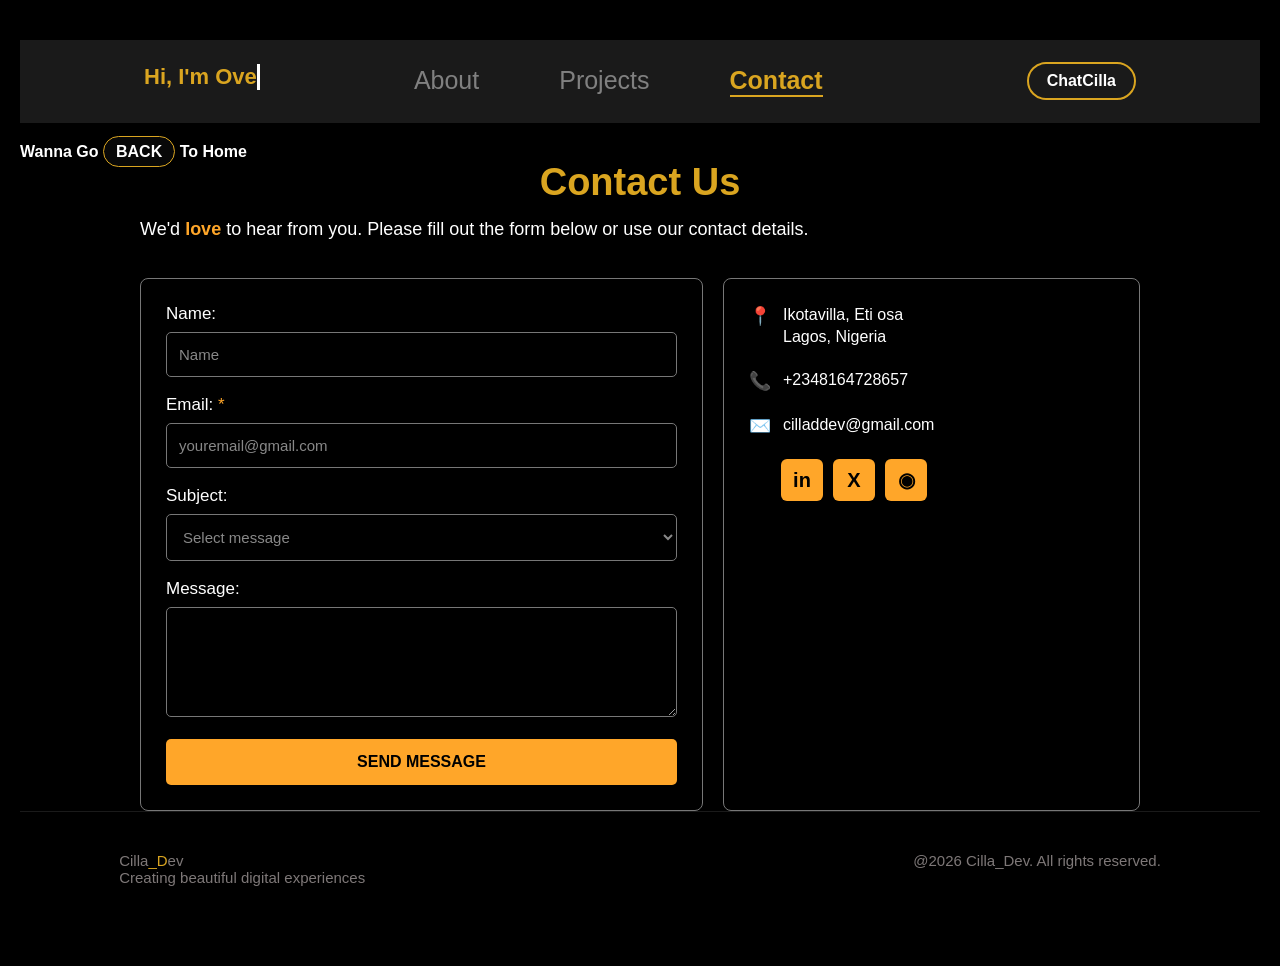
==== contact.html @ f9031429 "first push" ====
<!DOCTYPE html>
<html lang="en">
<head>
    <meta charset="UTF-8">
    <meta name="viewport" content="width=device-width, initial-scale=1.0">
    <title>Cilla_dev Portfolio</title>
    <link rel="stylesheet" href="style.css">
</head>
<body>
    <header>  
        <nav>
            <h1 id="auto-type"></h1>
        
            <div class="nav-links">
                <a href="about.html">About</a>
                <a href="projects.html">Projects</a>
                <a href="contact.html" class="active">Contact</a>
            </div>
            <button href="chat.html">ChatCilla</button>
        </nav>
       <h4>Wanna Go  <a href="index.html">BACK</a> To Home</h4>
       <style>
  *{ margin:0; padding:0; box-sizing:border-box; font-family: Arial, sans-serif; }
  body{ background:#000; color:#fff; padding:40px 20px; }
  .container{ max-width:1000px; margin:auto; }

  h1{ font-size:38px; margin-bottom:12px; color: goldenrod; text-align: center; }
  .sub{ font-size:18px; line-height:1.5; margin-bottom:35px; color:#fff; }
  .sub span{ color:#FFA629; font-weight:bold; }

  .contact-wrap{ display:flex; gap:20px; flex-wrap:wrap; }

  /* LEFT - FORM */
  .form-box{
    flex:1.4; min-width:300px;
    border:1px solid #777;
    border-radius:8px;
    padding:25px;
  }
  .form-box label{ display:block; margin:18px 0 8px; font-size:17px; }
  .form-box label:first-child{ margin-top:0; }
  .required{ color:#FFA629; }
  input, select, textarea{
    width:100%; background:#000; color:#fff;
    border:1px solid #777; border-radius:5px;
    padding:13px 12px; font-size:15px; outline:none;
  }
  input::placeholder, textarea::placeholder{ color:#888; }
  input:focus, select:focus, textarea:focus{ border-color:#FFA629; }
  select{ color:#888; }
  textarea{ height:110px; resize:vertical; }
  .send-btn{
    width:100%; margin-top:18px; padding:14px;
    background:#FFA629; color:#000; border:none;
    border-radius:5px; font-size:16px; font-weight:bold;
    cursor:pointer;
  }
  .send-btn:hover{ background:#ffb84d; }

  /* RIGHT - INFO */
  .info-box{
    flex:1; min-width:280px;
    border:1px solid #777;
    border-radius:8px;
    padding:25px;
  }
  .info-item{ display:flex; gap:12px; margin-bottom:20px; font-size:16px; line-height:1.4; }
  .info-item i{ color:#aaa; font-style:normal; font-size:18px; }
  .info-item a{ color:#fff; text-decoration:none; }

  .socials{ display:flex; gap:10px; margin:5px 0 20px 32px; }
  .socials a{
    width:42px; height:42px; background:#FFA629;
    display:flex; align-items:center; justify-content:center;
    border-radius:6px; font-size:20px; font-weight:bold;
    color:#000; text-decoration:none;
  }

  .map{ width:100%; height:260px; border:0; border-radius:6px; filter:grayscale(1); }


  @media(max-width:700px){
    .contact-wrap{ flex-direction:column; }
    h1{ font-size:30px; }
  }
</style>
</head>
<body>
<div class="container">
<h1>Contact Us</h1>
<p class="sub">We'd <span>love</span> to hear from you. Please fill out the form below or use our contact details.</p>
  <div class="contact-wrap">

    <!-- LEFT FORM -->
    <form class="form-box" action="#" method="post">
      <label>Name:</label>
      <input type="text" placeholder="Name" required>

      <label>Email: <span class="required">*</span></label>
      <input type="email" placeholder="youremail@gmail.com" required>

      <label>Subject:</label>
      <select required>
        <option value="">Select message</option>
        <option>Website Design</option>
        <option>Portfolio Website</option>
        <option>Business Website</option>
        <option>Other</option>
      </select>

      <label>Message:</label>
      <textarea placeholder=""></textarea>

      <button type="submit" class="send-btn">SEND MESSAGE</button>
    </form>

    <!-- RIGHT INFO -->
    <div class="info-box">
      <div class="info-item">
        <i>📍</i>
        <span>Ikotavilla, Eti osa<br>Lagos, Nigeria</span>
      </div>
      <div class="info-item">
        <i>📞</i>
        <a href="tel:+2348164728657">+2348164728657</a>
      </div>
      <div class="info-item">
        <i>✉️</i>
        <a href="mailto:cilladdev@gmail.com">cilladdev@gmail.com</a>
      </div>

      <div class="socials">
        <a href="#">in</a>
        <a href="#">X</a>
        <a href="#">◉</a>
      </div>

      <!-- GOOGLE MAP -->
      <iframe class="map" src="https://www.google.com/maps?q=Lagos,Nigeria&output=embed"></iframe>
    </div>

  </div>
</div>

<footer>
        <div>
            <div class="logo">Cilla<span>_D</span>ev</div>
            <p>Creating beautiful digital experiences</p>
        </div>
        <div>
            @2026 Cilla_Dev. All rights reserved.
        </div>
    </footer>
  <script src="script.js"></script>
</body>
</html>
---- style.css ----
* {
    margin: 0;
    padding: 0;
    box-sizing: border-box;
    font-family: 'Dancing Script';
}
:root {
  --bg: #080808;
  --card: #121212;
  --span: goldenrod;
  --orange-glow: rgba(255,159,28,0.15);
    --text-color: #FFFFFF;
    --border-color: #1A1A1A;
}
.card:hover{
  border-color: var(--orange);
  box-shadow: 0 0 20px var(--orange-glow);
}
body {
    background-color: var(--bg);
    color: var(--text-color);
}
nav {
    display: flex;
    justify-content: space-between;
    align-items: center;
    padding: 20px 10%;
    background-color: var(--border-color);
    position: sticky;
    top: 0;
    z-index: 100;
    border-bottom: 1px solid var(--border-color);
}
.nav-links {
    gap: 30px;
    display: flex;
    font-size: 25px;
}
.nav-links a {
    color: grey;
    text-decoration: none;
    transition: color 0.3s ease;
    align-items: center;
    margin-right: 50px;
}
.nav-links a:hover {
    color: var(--span);
}
.nav-links .active {
    color: goldenrod;
    border-bottom: 2px solid goldenrod;
    font-weight: 700;
}
nav button {
    background:var(--border-color);
    color: var(--text-color);
    border: 2px solid var(--span);
    padding: 8px 18px;
    border-radius: 20px;
    font-weight: 600;
    font-size: 16px;
    cursor: pointer;
    display:inline-block
}
nav button:hover {
    color: var(--span);
}
nav h1 {
    font-size: 22px;
    margin-top: 4px;
    color: var(--span);
    text-align: center;
    overflow: hidden;
    white-space: nowrap;
    border-right: 0.15em solid var(--text-color);
}
h4{
    margin-top: 20px;
}
h4 a{
    background: var(--bg);
    color: var(--text-color);
    text-decoration: none;
    border: 1px solid var(--span);
    padding: 6px 12px;
    border-radius: 22px;
}
h2{
    text-align: center;
    margin-top: 20px;
    font-size: 38px;
    color: var(--text-color);
}
h2 span{
    color: var(--span);
}
.hero {
    margin-left: -40px;
    display: flex;
    padding:  60px 8%;
    justify-content: space-between;
    min-height: 70vh;
    background-color: var(--bg);
    gap: 40px;

}
.small-title {
    font-size: 15px;
    color: var(--span);
    margin-top: 50px;
    margin-left: 10px;
    letter-spacing: 3px;
}
.hero h1 {
    font-size: 100px;
    margin-bottom: 20px;
    line-height: 1.1;
}
.hero h1 span {
    color: var(--span);
}
.hero h3 {
    font-size: 20px;
    margin-bottom: 20px;
}
.hero h3 span {
    color: var(--span);
}
.hero p{
    font-size: 20px;
    line-height: 1.4;
    max-width: 500px;
    font-family: 'Dancing Script';
    color: grey;
}
.notice {
    font-size: 25px;
    color: var(--span);
    margin-top: 20px;
    font-family: 'Dancing Script', cursive;
}
.btn{
    margin-left: 10px;
    gap: 20px;
    font-size: 20px;
    text-decoration: none;
    position: static;
    background-color: var(--bg);
    color: var(--text-color);
    border: 2px solid var(--border-color);
    padding: 5px 18px;
    border-radius: 25px;
    transition: all 0.3s ease;
}
.hero .btn:hover{
    background-color: var(--span);
    color: var(--bg);
    border-color: var(--span);
}
.hero-circle {
    width: 380px;
    height: 540px;
    border-radius: 50%;
    background-color: var(--bg);
    display: flex;
    justify-content: center;
    align-items: center;
    border: 1.5px solid grey;
    position: absolute;
    top: 250px;
    left: 920px;
}
.hero-circle img{
    min-width:280px ;
    position:relative ;
    flex: 1;
    height:500px ;
}
.signature{
    position: absolute;
    bottom: 20px;
    font-size: 35px;
    color: var(--text-color);
    font-family: 'Dancing Script', cursive;
    opacity: 0.7;
}
.signature span{
    color: var(--span);
}
.tag{
    position:absolute;
    background:var(--border-color);
    border: 1px solid grey;
    padding:6px 14px;
    border-radius: 20px;
    font-size: 14px;
    color: var(--span);
    z-index: 3;
    display: flex;
}
.tag.html{
    right: -20px;
    top: 20%;
}
.tag.js{
    bottom: 15%;
    left: -10px;
}
.tag.css{
    top:50%;
    left:-30px ;
}
footer{
    border-top: 1px solid var(--border-color);
    padding: 40px 8%;
    display: flex;
    justify-content: space-between;
    flex-wrap: wrap;
    gap: 20px;
    font-size: 15px;
    color: #7e7878;
}
.logo span{
    color: var(--span);
}
.about{
    margin-left: -40px;
    display: flex;
    padding: 60px 8%;
    justify-content: space-between;
    min-height: 70vh;
    background-color: var(--bg);
    gap: 40px;
}
.about h3{
    font-size: 80px;
    max-width: 400px;
    line-height: 1.3;
    margin-bottom: 20px;
}
.about span{
    color: var(--span);
}
.about p{
    font-size: 20px;
    line-height: 1.4;
    max-width: 600px;
    font-family: 'Dancing Script';
    color: grey;
}
.about strong{
    color: var(--span);
    justify-content: space-between;
    cursor: pointer;
}
.services{
    margin-left: -40px;
    display: flex;
    flex-direction: column;
    padding: 60px 8%;
    justify-content: space-between;
    min-height: 70vh;
    background-color: var(--bg);
    gap: 8px;
}
.cards{
    margin-top: 40px;
    display: grid;
    grid-template-columns: repeat(4, 1fr);
    gap: 40px;
}
.card{
    background: var(--border-color);
    border: 4px solid grey;
    padding: 35px 30px;
    border-radius:20px;
}
.card h4{
    margin: 15px 0 10px;
    font-size: 38px;
    color: var(--span);
    letter-spacing: 3px;
    font-weight: 700;
}
.card p{
    color: grey;
    font-size: 20px;
    line-height: 1.4;
}
.card:hover{
    border-color: var(--span);
    transform: translatey(-15px);
}
.card a{
    color: var(--span);
    font-size: 12px;
    cursor: pointer;
    margin-top: 20px;
    display: block;
}
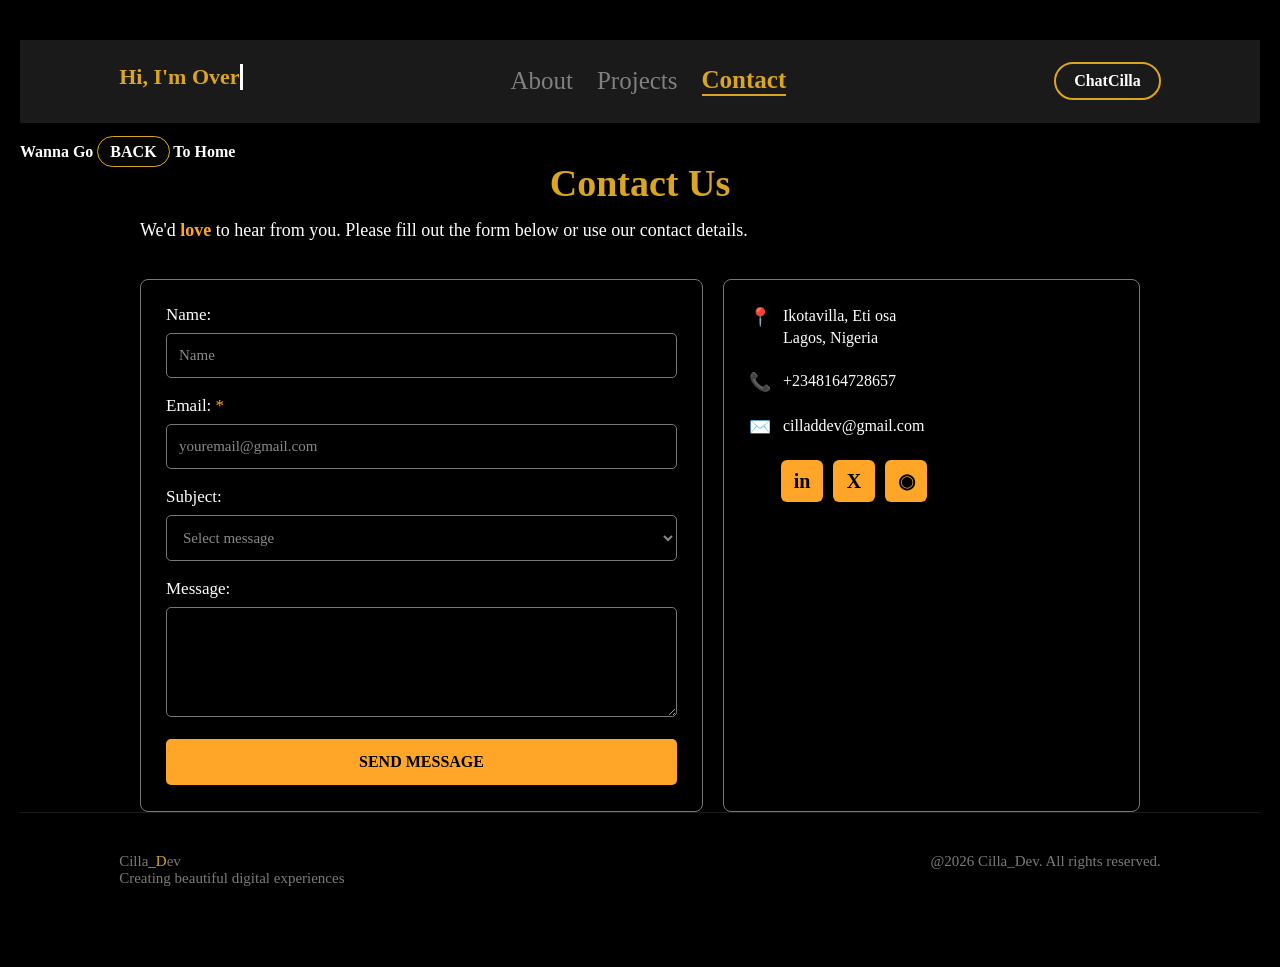
==== commit 75c690b5: "upd" ====
--- a/contact.html
+++ b/contact.html
@@ -20,7 +20,7 @@
         </nav>
        <h4>Wanna Go  <a href="index.html">BACK</a> To Home</h4>
        <style>
-  *{ margin:0; padding:0; box-sizing:border-box; font-family: Arial, sans-serif; }
+  *{ margin:0; padding:0; box-sizing:border-box; font-family:'Dancing Script' cursive ; }
   body{ background:#000; color:#fff; padding:40px 20px; }
   .container{ max-width:1000px; margin:auto; }
 
--- a/style.css
+++ b/style.css
@@ -2,300 +2,499 @@
     margin: 0;
     padding: 0;
     box-sizing: border-box;
-    font-family: 'Dancing Script';
-}
+    font-family: 'Dancing Script', cursive;
+}
+
 :root {
-  --bg: #080808;
-  --card: #121212;
-  --span: goldenrod;
-  --orange-glow: rgba(255,159,28,0.15);
-    --text-color: #FFFFFF;
-    --border-color: #1A1A1A;
-}
-.card:hover{
-  border-color: var(--orange);
-  box-shadow: 0 0 20px var(--orange-glow);
-}
+    --bg: #080808;
+    --card: #121212;
+    --span: goldenrod;
+    --orange-glow: rgba(255, 159, 28, 0.15);
+    --text-color: #fff;
+    --border-color: #1a1a1a;
+}
+
+html {
+    scroll-behavior: smooth;
+    overflow-x: hidden;
+}
+
 body {
+    min-width: 320px;
+    overflow-x: hidden;
     background-color: var(--bg);
     color: var(--text-color);
 }
+
+img {
+    display: block;
+    max-width: 100%;
+}
+
 nav {
-    display: flex;
-    justify-content: space-between;
-    align-items: center;
-    padding: 20px 10%;
-    background-color: var(--border-color);
     position: sticky;
     top: 0;
     z-index: 100;
+    display: flex;
+    flex-wrap: wrap;
+    align-items: center;
+    justify-content: space-between;
+    gap: 16px 24px;
+    padding: 20px 8%;
+    background-color: var(--border-color);
     border-bottom: 1px solid var(--border-color);
 }
+
+nav h1 {
+    flex-shrink: 0;
+    margin-top: 4px;
+    overflow: hidden;
+    color: var(--span);
+    font-size: 22px;
+    text-align: center;
+    white-space: nowrap;
+    border-right: 0.15em solid var(--text-color);
+}
+
 .nav-links {
-    gap: 30px;
-    display: flex;
+    display: flex;
+    flex-wrap: wrap;
+    align-items: center;
+    justify-content: center;
+    gap: 10px 24px;
     font-size: 25px;
 }
+
 .nav-links a {
     color: grey;
     text-decoration: none;
     transition: color 0.3s ease;
-    align-items: center;
-    margin-right: 50px;
-}
+}
+
 .nav-links a:hover {
     color: var(--span);
 }
+
 .nav-links .active {
-    color: goldenrod;
-    border-bottom: 2px solid goldenrod;
+    color: var(--span);
     font-weight: 700;
-}
+    border-bottom: 2px solid var(--span);
+}
+
 nav button {
-    background:var(--border-color);
+    display: inline-block;
+    flex-shrink: 0;
+    padding: 8px 18px;
     color: var(--text-color);
+    font-size: 16px;
+    font-weight: 600;
+    background: var(--border-color);
     border: 2px solid var(--span);
-    padding: 8px 18px;
     border-radius: 20px;
-    font-weight: 600;
-    font-size: 16px;
     cursor: pointer;
-    display:inline-block
-}
+}
+
 nav button:hover {
     color: var(--span);
 }
-nav h1 {
-    font-size: 22px;
-    margin-top: 4px;
-    color: var(--span);
+
+h2 {
+    margin-top: 20px;
+    color: var(--text-color);
+    font-size: clamp(28px, 4vw, 38px);
     text-align: center;
-    overflow: hidden;
-    white-space: nowrap;
-    border-right: 0.15em solid var(--text-color);
-}
-h4{
+}
+
+h2 span,
+.logo span {
+    color: var(--span);
+}
+
+h4 {
     margin-top: 20px;
 }
-h4 a{
-    background: var(--bg);
+
+h4 a {
+    padding: 6px 12px;
     color: var(--text-color);
     text-decoration: none;
+    background: var(--bg);
     border: 1px solid var(--span);
-    padding: 6px 12px;
     border-radius: 22px;
 }
-h2{
-    text-align: center;
-    margin-top: 20px;
-    font-size: 38px;
-    color: var(--text-color);
-}
-h2 span{
-    color: var(--span);
-}
+
+.hero,
+.about,
+.services {
+    width: 100%;
+    margin-left: 0;
+    background-color: var(--bg);
+}
+
 .hero {
-    margin-left: -40px;
-    display: flex;
-    padding:  60px 8%;
+    display: flex;
+    align-items: center;
     justify-content: space-between;
+    gap: 40px;
     min-height: 70vh;
-    background-color: var(--bg);
-    gap: 40px;
-
-}
+    padding: 60px 8%;
+}
+
+.hero > div:first-child {
+    min-width: 0;
+    flex: 1 1 0;
+}
+
 .small-title {
+    margin: 30px 0 12px 10px;
+    color: var(--span);
     font-size: 15px;
-    color: var(--span);
-    margin-top: 50px;
-    margin-left: 10px;
     letter-spacing: 3px;
 }
+
 .hero h1 {
-    font-size: 100px;
     margin-bottom: 20px;
+    font-size: clamp(52px, 8vw, 100px);
     line-height: 1.1;
-}
-.hero h1 span {
-    color: var(--span);
-}
+    overflow-wrap: anywhere;
+}
+
+.hero h1 span,
+.hero h3 span {
+    color: var(--span);
+}
+
 .hero h3 {
+    margin-bottom: 20px;
     font-size: 20px;
-    margin-bottom: 20px;
-}
-.hero h3 span {
-    color: var(--span);
-}
-.hero p{
-    font-size: 20px;
-    line-height: 1.4;
-    max-width: 500px;
-    font-family: 'Dancing Script';
-    color: grey;
-}
-.notice {
-    font-size: 25px;
-    color: var(--span);
-    margin-top: 20px;
-    font-family: 'Dancing Script', cursive;
-}
-.btn{
-    margin-left: 10px;
-    gap: 20px;
-    font-size: 20px;
-    text-decoration: none;
-    position: static;
-    background-color: var(--bg);
-    color: var(--text-color);
-    border: 2px solid var(--border-color);
-    padding: 5px 18px;
-    border-radius: 25px;
-    transition: all 0.3s ease;
-}
-.hero .btn:hover{
-    background-color: var(--span);
-    color: var(--bg);
-    border-color: var(--span);
-}
-.hero-circle {
-    width: 380px;
-    height: 540px;
-    border-radius: 50%;
-    background-color: var(--bg);
-    display: flex;
-    justify-content: center;
-    align-items: center;
-    border: 1.5px solid grey;
-    position: absolute;
-    top: 250px;
-    left: 920px;
-}
-.hero-circle img{
-    min-width:280px ;
-    position:relative ;
-    flex: 1;
-    height:500px ;
-}
-.signature{
-    position: absolute;
-    bottom: 20px;
-    font-size: 35px;
-    color: var(--text-color);
-    font-family: 'Dancing Script', cursive;
-    opacity: 0.7;
-}
-.signature span{
-    color: var(--span);
-}
-.tag{
-    position:absolute;
-    background:var(--border-color);
-    border: 1px solid grey;
-    padding:6px 14px;
-    border-radius: 20px;
-    font-size: 14px;
-    color: var(--span);
-    z-index: 3;
-    display: flex;
-}
-.tag.html{
-    right: -20px;
-    top: 20%;
-}
-.tag.js{
-    bottom: 15%;
-    left: -10px;
-}
-.tag.css{
-    top:50%;
-    left:-30px ;
-}
-footer{
-    border-top: 1px solid var(--border-color);
-    padding: 40px 8%;
-    display: flex;
-    justify-content: space-between;
-    flex-wrap: wrap;
-    gap: 20px;
-    font-size: 15px;
-    color: #7e7878;
-}
-.logo span{
-    color: var(--span);
-}
-.about{
-    margin-left: -40px;
-    display: flex;
-    padding: 60px 8%;
-    justify-content: space-between;
-    min-height: 70vh;
-    background-color: var(--bg);
-    gap: 40px;
-}
-.about h3{
-    font-size: 80px;
-    max-width: 400px;
-    line-height: 1.3;
-    margin-bottom: 20px;
-}
-.about span{
-    color: var(--span);
-}
-.about p{
-    font-size: 20px;
-    line-height: 1.4;
+}
+
+.hero p,
+.about p {
     max-width: 600px;
-    font-family: 'Dancing Script';
-    color: grey;
-}
-.about strong{
-    color: var(--span);
-    justify-content: space-between;
-    cursor: pointer;
-}
-.services{
-    margin-left: -40px;
-    display: flex;
-    flex-direction: column;
-    padding: 60px 8%;
-    justify-content: space-between;
-    min-height: 70vh;
-    background-color: var(--bg);
-    gap: 8px;
-}
-.cards{
-    margin-top: 40px;
-    display: grid;
-    grid-template-columns: repeat(4, 1fr);
-    gap: 40px;
-}
-.card{
-    background: var(--border-color);
-    border: 4px solid grey;
-    padding: 35px 30px;
-    border-radius:20px;
-}
-.card h4{
-    margin: 15px 0 10px;
-    font-size: 38px;
-    color: var(--span);
-    letter-spacing: 3px;
-    font-weight: 700;
-}
-.card p{
     color: grey;
     font-size: 20px;
     line-height: 1.4;
-}
-.card:hover{
+    font-family: 'dancing script';
+}
+
+.notice {
+    margin-top: 20px;
+    color: var(--span);
+    font-size: 25px;
+}
+
+.btn {
+    display: inline-block;
+    margin: 12px 0 0 10px;
+    padding: 5px 18px;
+    color: var(--text-color);
+    font-size: 20px;
+    text-decoration: none;
+    background-color: var(--bg);
+    border: 2px solid var(--border-color);
+    border-radius: 25px;
+    transition: all 0.3s ease;
+}
+
+.hero .btn:hover {
+    color: var(--bg);
+    background-color: var(--span);
     border-color: var(--span);
-    transform: translatey(-15px);
-}
-.card a{
+}
+
+.hero-circle {
+    position: relative;
+    display: flex;
+    flex: 0 1 380px;
+    align-items: center;
+    justify-content: center;
+    width: min(38vw, 380px);
+    min-width: 260px;
+    height: clamp(340px, 42vw, 540px);
+    background-color: var(--bg);
+    border: 1.5px solid grey;
+    border-radius: 50%;
+    margin-top: 40px;
+}
+
+.hero-circle img {
+    position: relative;
+    z-index: 1;
+    width: 100%;
+    height: 100%;
+    min-width: 0;
+    object-fit: contain;
+}
+
+.signature {
+    position: absolute;
+    bottom: 20px;
+    z-index: 2;
+    color: var(--text-color);
+    font-size: 35px;
+    opacity: 0.7;
+}
+
+.signature span {
+    color: var(--span);
+}
+
+.tag {
+    position: absolute;
+    z-index: 3;
+    display: flex;
+    padding: 6px 14px;
+    color: var(--span);
+    font-size: 14px;
+    background: var(--border-color);
+    border: 1px solid grey;
+    border-radius: 20px;
+}
+
+.tag.html {
+    top: 20%;
+    right: -20px;
+}
+
+.tag.js {
+    bottom: 15%;
+    left: -10px;
+}
+
+.tag.css {
+    top: 50%;
+    left: -30px;
+}
+
+.about {
+    display: flex;
+    align-items: flex-start;
+    justify-content: space-between;
+    gap: 40px;
+    min-height: 70vh;
+    padding: 60px 8%;
+}
+
+.about h3 {
+    max-width: 400px;
+    margin-bottom: 20px;
+    font-size: clamp(48px, 6vw, 80px);
+    line-height: 1.3;
+}
+
+.about span {
+    color: var(--span);
+}
+
+.about strong {
+    color: var(--span);
+    cursor: pointer;
+}
+
+.services {
+    display: flex;
+    flex-direction: column;
+    gap: 8px;
+    min-height: 70vh;
+    padding: 60px 8%;
+}
+
+.cards {
+    display: grid;
+    grid-template-columns: repeat(4, minmax(0, 1fr));
+    gap: 24px;
+    margin-top: 40px;
+}
+
+.card {
+    min-width: 0;
+    padding: 35px 30px;
+    background: var(--border-color);
+    border: 4px solid grey;
+    border-radius: 20px;
+    transition: border-color 0.3s ease, box-shadow 0.3s ease, transform 0.3s ease;
+}
+
+.card:hover {
+    border-color: var(--span);
+    box-shadow: 0 0 20px var(--orange-glow);
+    transform: translateY(-8px);
+}
+
+.card h4 {
+    margin: 15px 0 10px;
+    color: var(--span);
+    font-size: clamp(26px, 3vw, 38px);
+    font-weight: 700;
+    letter-spacing: 3px;
+    overflow-wrap: anywhere;
+}
+
+.card p {
+    color: grey;
+    font-size: 20px;
+    line-height: 1.4;
+    font-family: 'dancing script';
+}
+
+.card a {
+    display: block;
+    margin-top: 20px;
     color: var(--span);
     font-size: 12px;
     cursor: pointer;
-    margin-top: 20px;
-    display: block;
-}
-
+}
+
+footer {
+    display: flex;
+    flex-wrap: wrap;
+    justify-content: space-between;
+    gap: 20px;
+    padding: 40px 8%;
+    color: #7e7878;
+    font-size: 15px;
+    border-top: 1px solid var(--border-color);
+}
+
+@media (max-width: 1000px) {
+    nav {
+        padding-right: 6%;
+        padding-left: 6%;
+    }
+
+    .nav-links {
+        gap: 10px 18px;
+        font-size: 22px;
+    }
+
+    .hero,
+    .about,
+    .services {
+        padding-right: 6%;
+        padding-left: 6%;
+    }
+
+    .cards {
+        grid-template-columns: repeat(2, minmax(0, 1fr));
+        gap: 20px;
+    }
+}
+
+@media (max-width: 700px) {
+    nav {
+        justify-content: center;
+        padding: 16px 5%;
+    }
+
+    nav h1 {
+        width: 100%;
+    }
+
+    .nav-links {
+        width: 100%;
+        gap: 10px 18px;
+        font-size: 20px;
+    }
+
+    .hero,
+    .about {
+        flex-direction: column;
+        align-items: stretch;
+        gap: 32px;
+        min-height: 0;
+        padding: 40px 6%;
+    }
+
+    .hero h1 {
+        font-size: clamp(48px, 13vw, 76px);
+    }
+
+    .hero h3,
+    .hero p,
+    .about p {
+        font-size: 18px;
+    }
+
+    .small-title {
+        margin-top: 10px;
+    }
+
+    .hero-circle {
+        align-self: center;
+        flex: 0 1 auto;
+        width: min(80vw, 340px);
+        min-width: 0;
+        height: min(100vw, 440px);
+    }
+
+    .tag.html {
+        right: -8px;
+    }
+
+    .tag.css {
+        left: -8px;
+    }
+
+    .signature {
+        font-size: 28px;
+    }
+
+    .about h3 {
+        font-size: clamp(44px, 11vw, 64px);
+    }
+
+    .services {
+        min-height: 0;
+        padding: 40px 6%;
+    }
+
+    .card {
+        padding: 28px 22px;
+    }
+
+    footer {
+        padding: 30px 6%;
+    }
+}
+
+@media (max-width: 480px) {
+    .nav-links {
+        gap: 8px 14px;
+        font-size: 18px;
+    }
+
+    nav button {
+        font-size: 14px;
+    }
+
+    .hero,
+    .about,
+    .services {
+        padding-right: 5%;
+        padding-left: 5%;
+    }
+
+    .hero h1 {
+        font-size: clamp(44px, 13vw, 60px);
+    }
+
+    .hero-circle {
+        width: min(78vw, 300px);
+        height: min(100vw, 380px);
+    }
+
+    .cards {
+        grid-template-columns: 1fr;
+    }
+
+    .card {
+        padding: 26px 22px;
+    }
+
+    footer {
+        flex-direction: column;
+        padding-right: 5%;
+        padding-left: 5%;
+    }
+}
